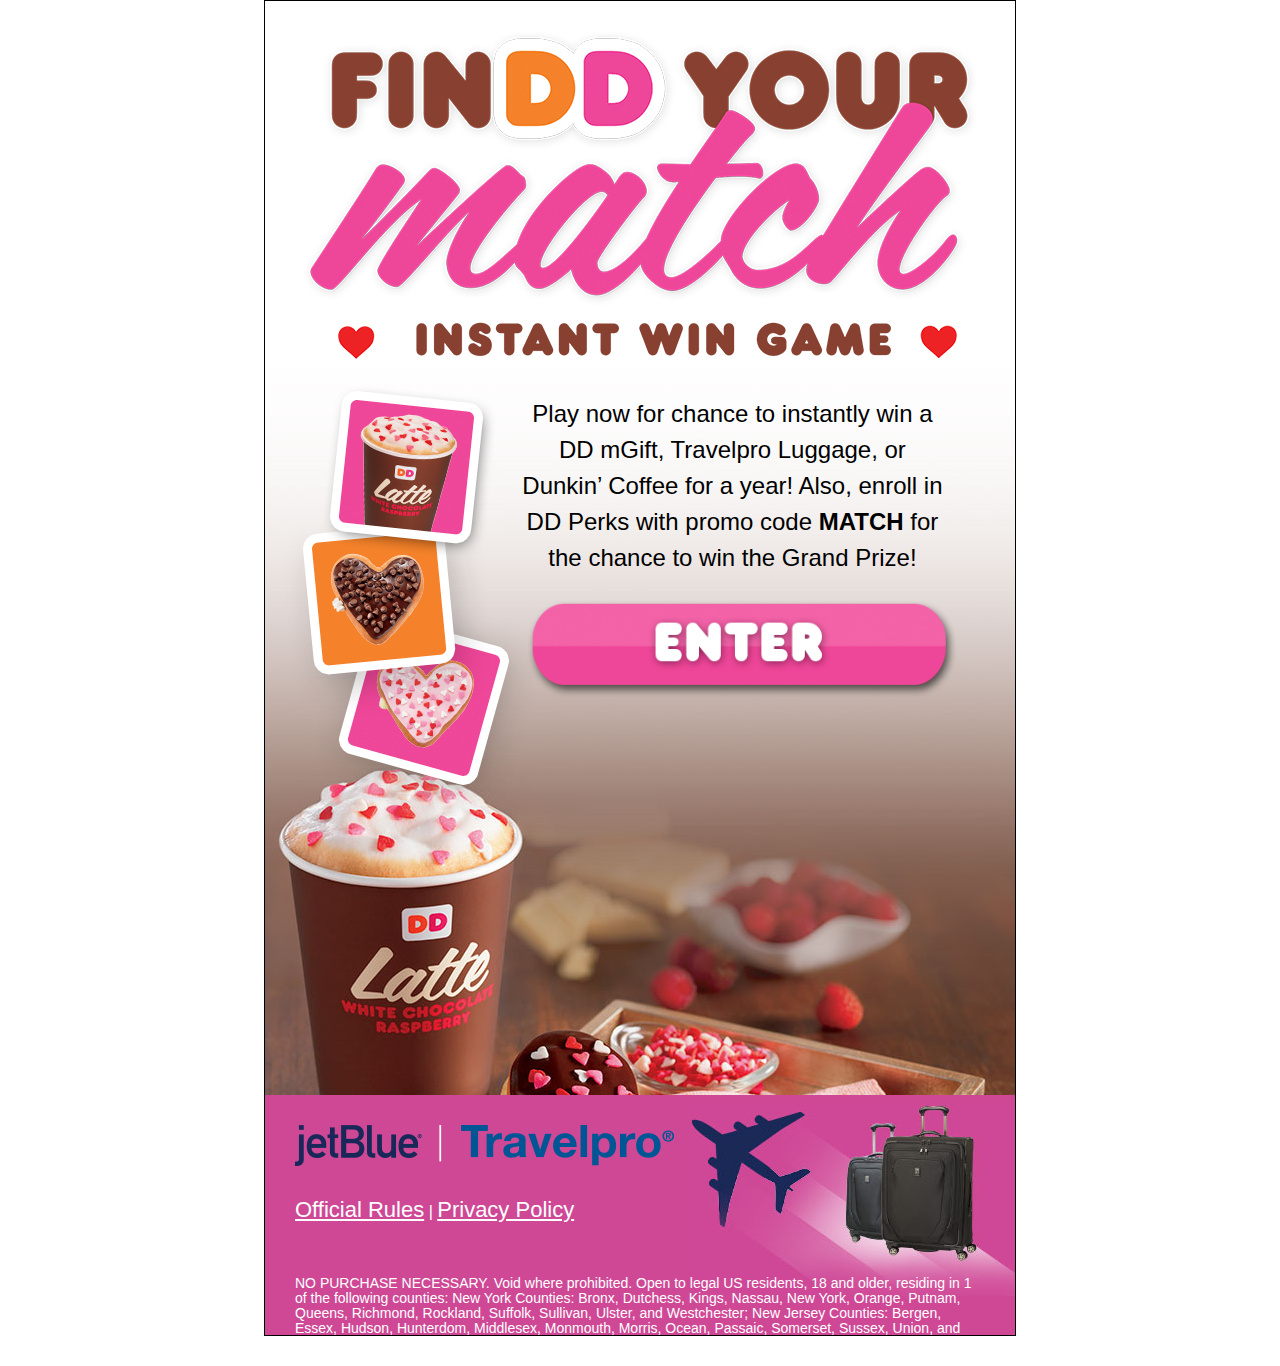
==== index.html @ 953c18d8 "landing page & framework complete" ====
<!DOCTYPE html>
<html>
	<head>
		<meta charset="utf-8">
		<meta http-equiv="X-UA-Compatible" content="IE=edge">
		<title>Dunkin' Donuts - Find Your Match</title>
		<meta name="description" content="">
		<!-- <meta name="viewport" content="width=device-width, initial-scale=1"> -->
		<meta name="viewport" content="width=750, maximum-scale=1">
		<link rel="stylesheet" href="css/styles.css">
	</head>
	<body>

		<!-- Content -->
		<div class="container landing">
			<div class="header">
				<img src="img/landing-header.png"/>
			</div>
			<div class="page-core">
				<div class="three-card"><img src="img/landing-3-card.png"/></div>
				<div class="landing-descript">
					<p>Play now for chance to instantly win a DD mGift, Travelpro Luggage, or Dunkin’ Coffee for a year! Also, enroll in DD Perks with promo code <b>MATCH</b> for the chance to win the Grand Prize!</p>
					<a href="#" class="enter-btn"><img src="img/landing-enterbtn.png"/></a>
				</div>
			</div>

			<div class="footer">
				<div class="travel-logos">
					<span><img src="img/jet-blue-logo.png"/></span>
					<span><img src="img/travelpro-logo.png"/></span>
				</div>
				<div class="suitcases">
					<img src="img/landing-luggage.jpg"/>
				</div>
				<div class="legal-links">
					<a href="#">Official Rules</a> |
					<a href="#">Privacy Policy</a>
				<p class="legal">
					NO PURCHASE NECESSARY. Void where prohibited. Open to legal US residents, 18 and older, residing in 1 of the following counties: New York Counties: Bronx, Dutchess, Kings, Nassau, New York, Orange, Putnam, Queens, Richmond, Rockland, Suffolk, Sullivan, Ulster, and Westchester; New Jersey Counties: Bergen, Essex, Hudson, Hunterdom, Middlesex, Monmouth, Morris, Ocean, Passaic, Somerset, Sussex, Union, and Warren; Connecticut Counties: Fairfield. Ends 2/28/15. For official rules, go to www.FinDDYourMatch.com. Sponsor: Dunkin' Brands Inc. 130 Royall St., Canton, MA 02021.
				</p>
			</div>
		</div>

		<!-- Load Scripts -->
		<script src="http://ajax.googleapis.com/ajax/libs/jquery/1.10.2/jquery.min.js"></script>
		<script src="js/vendors.js"></script>
		<script src="js/scripts.js"></script>

	</body>
</html>
---- css/styles.css ----
@charset "UTF-8";
/**
 * $VITAMINS
 * ==========================================================================
 */
/**
 * Vitamin B (Base)
 * --------------------------------------------------------------------------
 */
/**
 * $VARIABLES
 * ==========================================================================
 */
/**
 * Set global border-box? (True/False)
 * --------------------------------------------------------------------------
 * This will apply "*, *:before, *:after { box-sizing: border-box }" in
 * "_scaffolding.scss" if set to true, and is necessary if using Vitamin F.
 */
/**
 * Set global position relative? (True/False)
 * --------------------------------------------------------------------------
 * This will apply "*, *:before, *:after { position: relative }" in
 * "_scaffolding.scss" if set to true.
 */
/**
 * Base type configurations
 * --------------------------------------------------------------------------
 * Base font-size, line-height, and font-family for the project are 
 * defined on <html> in "_scaffolding.scss", based on the variables below.
 *
 * 1. Used as the denominator in calculating the REM of a all other 
 *    font-sizes that are defined using the "font-size" mixin, found in
 *	  "_mixins.scss".
 * 2. Used as a divisor in the same mixin as mentioned in (2) in order to 
 *    calculate the appropriate line-height for those font-sizes.
 */
/* 1 */
/* 2 */
/**
 * Utility font sizes
 * --------------------------------------------------------------------------
 * 1. Applied to "<small>" in "components/_smallprint.scss".
 * 2. Applied to ".lead" class, for slightly larger paragraphs in 
 *    "components/_paragraphs.scss".
 */
/* 1 */
/* 2 */
/**
 * Heading font sizes
 * --------------------------------------------------------------------------
 * All headings as well as "<hgroup>" are styled in "components/_headings.scss".
 */
/**
 * Base spacing units
 * --------------------------------------------------------------------------
 * This base spacing unit will be primarily used for bottom margins on most
 * base HTML elements. This is applied in the "components/_shared.scss" file.
 * The half spacing unit is primarily used for margins on floated objects
 * and form fields.
 */
/**
 * Grid variables
 * --------------------------------------------------------------------------
 * Variables relative to the Grid, starting with weather or not you want to
 * make it responsive.
 */
/**
 * Container widths (Sets max content width)
 */
/**
 * Gutter spacing for grid items
 */
/**
 * Breakpoints based on screen size
 */
/**
 * Base UI colors
 * --------------------------------------------------------------------------
 * This $ui-color is simply serving as a placeholder, and is not used.
 * Go ahead and start creating your projects own color pallette to be applied 
 * to your modifier classes.
 */
/**
 * $MIXINS
 * ==========================================================================
 * A handful of some very vital and helpful mixins for Vitamin CSS.
 */
/**
 * Clearfix
 * --------------------------------------------------------------------------
 */
/**
 * Font Size
 * --------------------------------------------------------------------------
 */
/**
 * Headings
 * --------------------------------------------------------------------------
 */
/**
 * Unstyled Lists
 * --------------------------------------------------------------------------
 */
/**
 * Vendor Prefixer
 * --------------------------------------------------------------------------
 */
/**
 * Animation Prefixer
 * --------------------------------------------------------------------------
 */
/**
 * Animation Prefixer
 * --------------------------------------------------------------------------
 */
/**
* Placeholder
* --------------------------------------------------------------------------
*/
/**
* Media Query
* --------------------------------------------------------------------------
*/
/**
 * $NORMALIZE
 * ==========================================================================
 */
/**
 * 1. Set default font family to sans-serif.
 * 2. Prevent iOS text size adjust after orientation change, without disabling
 *    user zoom.
 */
html {
  font-family: sans-serif;
  /* 1 */
  -ms-text-size-adjust: 100%;
  /* 2 */
  -webkit-text-size-adjust: 100%;
  /* 2 */
}

/**
 * Remove default margin.
 */
body {
  margin: 0;
}

/* HTML5 display definitions
   -------------------------------------------------------------------------- */
/**
 * Correct `block` display not defined in IE 8/9.
 */
article,
aside,
details,
figcaption,
figure,
footer,
header,
hgroup,
main,
nav,
section,
summary {
  display: block;
}

/**
 * 1. Correct `inline-block` display not defined in IE 8/9.
 * 2. Normalize vertical alignment of `progress` in Chrome, Firefox, and Opera.
 */
audio,
canvas,
progress,
video {
  display: inline-block;
  /* 1 */
  vertical-align: baseline;
  /* 2 */
}

/**
 * Prevent modern browsers from displaying `audio` without controls.
 * Remove excess height in iOS 5 devices.
 */
audio:not([controls]) {
  display: none;
  height: 0;
}

/**
 * Address `[hidden]` styling not present in IE 8/9.
 * Hide the `template` element in IE, Safari, and Firefox < 22.
 */
[hidden],
template {
  display: none;
}

/* Links
   -------------------------------------------------------------------------- */
/**
 * Remove the gray background color from active links in IE 10.
 */
a {
  background: transparent;
}

/**
 * Improve readability when focused and also mouse hovered in all browsers.
 */
a:active,
a:hover {
  outline: 0;
}

/* Text-level semantics
   -------------------------------------------------------------------------- */
/**
 * Address styling not present in IE 8/9, Safari 5, and Chrome.
 */
abbr[title] {
  border-bottom: 1px dotted;
}

/**
 * Address style set to `bolder` in Firefox 4+, Safari 5, and Chrome.
 */
b,
strong {
  font-weight: bold;
}

/**
 * Address styling not present in Safari 5 and Chrome.
 */
dfn {
  font-style: italic;
}

/**
 * Address variable `h1` font-size and margin within `section` and `article`
 * contexts in Firefox 4+, Safari 5, and Chrome.
 */
h1 {
  font-size: 2em;
  margin: 0.67em 0;
}

/**
 * Address styling not present in IE 8/9.
 */
mark {
  background: #ff0;
  color: #000;
}

/**
 * Address inconsistent and variable font size in all browsers.
 */
small {
  font-size: 80%;
}

/**
 * Prevent `sub` and `sup` affecting `line-height` in all browsers.
 */
sub,
sup {
  font-size: 75%;
  line-height: 0;
  position: relative;
  vertical-align: baseline;
}

sup {
  top: -0.5em;
}

sub {
  bottom: -0.25em;
}

/* Embedded content
   -------------------------------------------------------------------------- */
/**
 * Remove border when inside `a` element in IE 8/9.
 */
img {
  border: 0;
}

/**
 * Correct overflow displayed oddly in IE 9.
 */
svg:not(:root) {
  overflow: hidden;
}

/* Grouping content
   -------------------------------------------------------------------------- */
/**
 * Address margin not present in IE 8/9 and Safari 5.
 */
figure {
  margin: 1em 40px;
}

/**
 * Address differences between Firefox and other browsers.
 */
hr {
  box-sizing: content-box;
  height: 0;
}

/**
 * Contain overflow in all browsers.
 */
pre {
  overflow: auto;
}

/**
 * Address odd `em`-unit font size rendering in all browsers.
 */
code,
kbd,
pre,
samp {
  font-family: monospace, monospace;
  font-size: 1em;
}

/* Forms
   -------------------------------------------------------------------------- */
/**
 * Known limitation: by default, Chrome and Safari on OS X allow very limited
 * styling of `select`, unless a `border` property is set.
 */
/**
 * 1. Correct color not being inherited.
 *    Known issue: affects color of disabled elements.
 * 2. Correct font properties not being inherited.
 * 3. Address margins set differently in Firefox 4+, Safari 5, and Chrome.
 */
button,
input,
optgroup,
select,
textarea {
  color: inherit;
  /* 1 */
  font: inherit;
  /* 2 */
  margin: 0;
  /* 3 */
}

/**
 * Address `overflow` set to `hidden` in IE 8/9/10.
 */
button {
  overflow: visible;
}

/**
 * Address inconsistent `text-transform` inheritance for `button` and `select`.
 * All other form control elements do not inherit `text-transform` values.
 * Correct `button` style inheritance in Firefox, IE 8+, and Opera
 * Correct `select` style inheritance in Firefox.
 */
button,
select {
  text-transform: none;
}

/**
 * 1. Avoid the WebKit bug in Android 4.0.* where (2) destroys native `audio`
 *    and `video` controls.
 * 2. Correct inability to style clickable `input` types in iOS.
 * 3. Improve usability and consistency of cursor style between image-type
 *    `input` and others.
 */
button,
html input[type="button"],
input[type="reset"],
input[type="submit"] {
  -webkit-appearance: button;
  /* 2 */
  cursor: pointer;
  /* 3 */
}

/**
 * Re-set default cursor for disabled elements.
 */
button[disabled],
html input[disabled] {
  cursor: default;
}

/**
 * Remove inner padding and border in Firefox 4+.
 */
button::-moz-focus-inner,
input::-moz-focus-inner {
  border: 0;
  padding: 0;
}

/**
 * Address Firefox 4+ setting `line-height` on `input` using `!important` in
 * the UA stylesheet.
 */
input {
  line-height: normal;
}

/**
 * It's recommended that you don't attempt to style these elements.
 * Firefox's implementation doesn't respect box-sizing, padding, or width.
 *
 * 1. Address box sizing set to `content-box` in IE 8/9/10.
 * 2. Remove excess padding in IE 8/9/10.
 */
input[type="checkbox"],
input[type="radio"] {
  box-sizing: border-box;
  /* 1 */
  padding: 0;
  /* 2 */
}

/**
 * Fix the cursor style for Chrome's increment/decrement buttons. For certain
 * `font-size` values of the `input`, it causes the cursor style of the
 * decrement button to change from `default` to `text`.
 */
input[type="number"]::-webkit-inner-spin-button,
input[type="number"]::-webkit-outer-spin-button {
  height: auto;
}

/**
 * 1. Address `appearance` set to `searchfield` in Safari 5 and Chrome.
 * 2. Address `box-sizing` set to `border-box` in Safari 5 and Chrome
 *    (include `-moz` to future-proof).
 */
input[type="search"] {
  -webkit-appearance: textfield;
  /* 1 */
  /* 2 */
  box-sizing: content-box;
}

/**
 * Remove inner padding and search cancel button in Safari and Chrome on OS X.
 * Safari (but not Chrome) clips the cancel button when the search input has
 * padding (and `textfield` appearance).
 */
input[type="search"]::-webkit-search-cancel-button,
input[type="search"]::-webkit-search-decoration {
  -webkit-appearance: none;
}

/**
 * Define consistent border, margin, and padding.
 */
fieldset {
  border: 1px solid #c0c0c0;
  margin: 0 2px;
  padding: 0.35em 0.625em 0.75em;
}

/**
 * 1. Correct `color` not being inherited in IE 8/9.
 * 2. Remove padding so people aren't caught out if they zero out fieldsets.
 */
legend {
  border: 0;
  /* 1 */
  padding: 0;
  /* 2 */
}

/**
 * Remove default vertical scrollbar in IE 8/9.
 */
textarea {
  overflow: auto;
}

/**
 * Don't inherit the `font-weight` (applied by a rule above).
 * NOTE: the default cannot safely be changed in Chrome and Safari on OS X.
 */
optgroup {
  font-weight: bold;
}

/* Tables
   -------------------------------------------------------------------------- */
/**
 * Remove most spacing between table cells.
 */
table {
  border-collapse: collapse;
  border-spacing: 0;
}

td,
th {
  padding: 0;
}

/**
 * $RESET
 * ==========================================================================
 * An extended reset beyond normalize that clears more default browser 
 * stylings in order to provide a truely clean slate. I highly recommend 
 * reading through normalize, so you have a good understanding of everything
 * it effects.
 */
/**
 * Shared Reset
 * --------------------------------------------------------------------------
 * Reset margins and paddings on all base html elements, as we define margins
 * ourselves with @base-spacing-unit in the base config file, padding else
 * where as needed.
 */
h1, h2, h3, h4, h5, h6,
p, blockquote, pre,
dl, dd, ol, ul,
form, fieldset, legend,
table, th, td, caption,
hr {
  margin: 0;
  padding: 0;
}

/**
 * Horizontal Rule Reset
 * --------------------------------------------------------------------------
 * Horizontal rules by default are an element with no height, "border-top:#000"
 * and "border-bottom:#fff". We remove the white border for a cleaner "flat"
 * look.
 */
hr {
  border-bottom: none;
}

/**
 * Iframe Reset
 * --------------------------------------------------------------------------
 * Remove default borders on iframe, as it just makes for a
 * cleaner default.
 */
iframe {
  border: 0;
}

/**
 * Fieldset Reset
 * --------------------------------------------------------------------------
 * 1. Ensure it behaves more like a standard block element.
 * 2. Remove border for a cleaner defualt.
 */
fieldset {
  min-width: 0;
  /* 1 */
  border: 0;
  /* 2 */
}

/**
 * Suppress the focus outline on links that cannot be accessed via keyboard.
 * This prevents an unwanted focus outline from appearing around elements that
 * might still respond to pointer events.
 */
[tabindex="-1"]:focus {
  outline: none !important;
}

/**
 * $SCAFFOLDING
 * ==========================================================================
 * Here are any base styles added to all elements (*), <html> or <body>.
 * If adding a background image or color to the body, I'd suggest doing
 * that here as well.
 */
html {
  font: 1em/1.5 sans-serif;
  overflow-y: scroll;
  min-height: 100%;
}

body {
  /* Body Styles */
}

*, *:before, *:after {
  -ms-box-sizing: border-box;
  -o-box-sizing: border-box;
  box-sizing: border-box;
}

*, *:before, *:after {
  position: relative;
}

/**
 * Vitamin E (Elements)
 * --------------------------------------------------------------------------
 */
/**
 * $BUTTONS
 * ==========================================================================
 * The button classes are best applied to links, buttons, and submit inputs.
 * These components can be used in forms, as calls to action, or as part of the
 * general UI.
 *
 *	Recommended use:
 *
 *	<a class="button [button--modifier]" role="button" href="[url]">Button text</a>
 *	<button class="button [button--modifier]" type="submit">Button text</button>
 *	<input class="button [button--modifier]" type="submit" value="Button text">
 */
/**
 * Base Button
 * --------------------------------------------------------------------------
 * This boilerplate button class provides somewhat of a reset, so that
 * the ".button" class can look the same on links, buttons, and submit inputs.
 * It also serves as some very base styling. This shouldn't need any changes.
 * Instead, one should build off this boilerplate button with style modifiers
 * like shown in the above examples.
 */
.button {
  display: inline-block;
  border: none;
  margin: 0;
  white-space: nowrap;
  font-family: inherit;
  line-height: normal;
  text-decoration: none;
  text-align: center;
  vertical-align: middle;
  cursor: pointer;
  -webkit-user-select: none;
  -moz-user-select: none;
  -ms-user-select: none;
  -o-user-select: none;
  user-select: none;
  /* UI States */
}
.button:hover, .button:active, .button:focus {
  text-decoration: none;
  outline: none;
}
.button:-moz-focus-inner {
  border: 0;
  padding: 0;
}
.button:disabled, .button.disabled {
  cursor: default;
}

/**
 * Button Sizes
 * --------------------------------------------------------------------------
 * Place your button size modifiers here. Below are a few examples of some
 * modifiers that I use, but feel free to delete these and create your own.
 * Notice, I redifine the ".button" class giving it a default sizing.
 */
.button {
  font-size: 16px;
  padding: 12px 48px;
}

/**
* Button Functions
* --------------------------------------------------------------------------
* Place styles in the same fashion as button sizes here for various button
* functions. Such as ".button--success" or ".button--error".
*/
/**
* Button Aesthetics
* --------------------------------------------------------------------------
* Place styles in the same fashion as button sizes here for various generic
* button styles, of which might include base ui colors you set in the base
* "_variables.scss" file. Again, below is a common way I would go about it, but
* feel free to delete this and create your own. Notice, I redifine the 
* ".button" class giving it a default aesthetics.
*/
.button {
  background-color: #B4D455;
}

/**
 * $FIGURE
 * --------------------------------------------------------------------------
 * Needs testing... Not done.
 */
figure {
  clear: both;
}
figure img, figure embed, figure iframe {
  display: block;
  margin: auto;
  max-width: 100%;
}
figure figcaption {
  width: 100%;
  font-size: 12px;
  font-size: 0.75rem;
  line-height: 2;
  text-align: center;
  margin-top: 12px;
}

.figure--left {
  float: left;
  margin-right: 24px;
  margin-bottom: 24px;
}

.figure--right {
  float: right;
  margin-bottom: 24px;
  margin-left: 24px;
}

.figure--split-caption-left > * {
  float: right;
}
.figure--split-caption-left img, .figure--split-caption-left embed, .figure--split-caption-left iframe {
  width: 70%;
}
.figure--split-caption-left figcaption {
  width: 30%;
  padding-right: 12px;
}

.figure--split-caption-right > * {
  float: left;
}
.figure--split-caption-right img, .figure--split-caption-right embed, .figure--split-caption-right iframe {
  width: 70%;
}
.figure--split-caption-right figcaption {
  width: 30%;
  padding-right: 12px;
}

/**
 * $CODE
 * ==========================================================================
 */
/**
 * Pre Wrap
 * --------------------------------------------------------------------------
 * Use the <pre> tag to wrap your code in as a block. Alter this to your needs.
 * Also, Use an explicit font stack to ensure browsers render correct
 * `line-height`.
 */
pre {
  overflow: auto;
  /* Add your paddings and background color */
}
pre:mark {
  background: none;
  border-bottom: 1px solid;
  color: inherit;
}

/**
 * Base Code
 * --------------------------------------------------------------------------
 *	Base styles for the <code> element.
 */
/**
 * Code Comments
 * --------------------------------------------------------------------------
 * Apply comments inside your code like so...
 *	
 *	<code>&lt;/div&gt;<span class=code-comment>&lt;!-- /wrapper --&gt;</span></code>
 *
 */
.code-comment {
  opacity: 0.75;
  filter: alpha(opacity=75);
}

/**
 * $FORMS
 * ==========================================================================
 * For forms we supply a base class structure, and a very minimal amount of
 * layout styling. For a greater ability to manipulate the way your forms
 * layout, including fluid inline forms, check out Vitamin A (Arrange).
 */
/**
 * Form Scaffolding
 * --------------------------------------------------------------------------
 * These are some base styles and resets on input type to allow for cleaner
 * consistant styling on modifier classes.
 */
.form {
  /* Custom Form Styles */
}

.form__item {
  margin-bottom: 12px;
  margin-bottom: 0.75rem;
}

/**
 * Form Control
 * --------------------------------------------------------------------------
 * The form control class is the base class that drives the styling on 90% of
 * of form elements, and should be applied directly to inputs, textareas, and
 * selects. See the example of usage below...
 *
 *	<div class="form__item">
 *      <label>
 *          <strong>Name</strong>
 *          <input class="form-control" id="name" placeholder="Name">
 *      </label>
 *  </div>
 *
 */
.form-control {
  /* Base and Resets */
  display: block;
  width: 100%;
  outline: none;
  line-height: normal;
  /* Form Element Aesthetics Here */
}

/**
 * Form Type
 * --------------------------------------------------------------------------
 * Modify styling of verious type elements here. Currently we have set labels
 * and legends to behave more like headers.
 */
label,
legend {
  display: block;
  width: 100%;
}

/**
 * Misc Resets
 * --------------------------------------------------------------------------
 * These are some miscellaneous resets that may not have the form-control class
 * applied to them.
 *
 * 1. Removes firefox select dropdown arrow. 
 * 2. Display block for content form flow, and making sure labels stack over inputs.
 * 3. Position radios and checkboxes better.
 */
select {
  /* 1 */
  -webkit-appearance: none;
  -moz-appearance: none;
  -ms-appearance: none;
  -o-appearance: none;
  appearance: none;
  text-indent: 0.01px;
  text-overflow: '';
}

input[type="file"],
input[type="range"] {
  /* 2 */
  display: block;
}

input[type="range"] {
  /* 2 */
  width: 100%;
}

input[type="radio"],
input[type="checkbox"] {
  /* 3 */
  margin: 4px 0 0;
  margin-top: 1px \9;
  line-height: normal;
}

/**
 * $HEADINGS
 * ==========================================================================
 */
/**
 * Heading Sizes
 * --------------------------------------------------------------------------
 * Here we are using the font-size mixin to not only set the appropriate REM
 * font size based on the PX size provided in the config file, but also to 
 * achieve the appropriate line-height. See "_mixins.scss" for a better look.
 */
h1, .h1 {
  font-size: 36px;
  font-size: 2.25rem;
  line-height: 1.33333;
}

h2, .h2 {
  font-size: 30px;
  font-size: 1.875rem;
  line-height: 1.6;
}

h3, .h3 {
  font-size: 24px;
  font-size: 1.5rem;
  line-height: 1;
}

h4, .h4 {
  font-size: 20px;
  font-size: 1.25rem;
  line-height: 1.2;
}

h5, .h5 {
  font-size: 16px;
  font-size: 1rem;
  line-height: 1.5;
}

h6, .h6 {
  font-size: 14px;
  font-size: 0.875rem;
  line-height: 1.71429;
}

/**
 * Heading Groups
 * --------------------------------------------------------------------------
 * Here, we remove heading margins when inside a header group so they stack
 * nicely. The heading group contains its' own margin, which is set in the
 * shared file. 
 *
 * Note: We are using the headings mixin to select all headers in one swoop.
 */
hgroup h1, hgroup .hgroup h1, .hgroup hgroup h1, hgroup h2, hgroup .hgroup h2, .hgroup hgroup h2, hgroup h3, hgroup .hgroup h3, .hgroup hgroup h3, hgroup h4, hgroup .hgroup h4, .hgroup hgroup h4, hgroup h5, hgroup .hgroup h5, .hgroup hgroup h5, hgroup h6, hgroup .hgroup h6, .hgroup hgroup h6, .hgroup h1, .hgroup h2, .hgroup h3, .hgroup h4, .hgroup h5, .hgroup h6 {
  margin-bottom: 0;
}

/**
 * $ICONS
 * ==========================================================================
 * Define your icon font families here, and define whatever classes hook them in.
 */
/**
 * $IMAGES
 * ==========================================================================
 */
/**
 * Fluid Images
 * --------------------------------------------------------------------------
 * 1. Default images to be fluid in width.
 * 2. Non-fluid images if you specify `width` and/or `height` attributes.
 */
img {
  max-width: 100%;
  /* 1 */
}

img[width],
img[height] {
  max-width: none;
  /* 2 */
}

/**
 * Image Aesthetics
 * --------------------------------------------------------------------------
 * Place any image modifier classes here that might change the aethetics of
 * and image.
 * IE. an ".img--round" class that adds a border-radius.
 */
/**
 * Image Floating
 * --------------------------------------------------------------------------
 * Float images right, left, or center with the below classes.
 */
.img--right {
  float: right;
  margin-bottom: 24px;
  margin-left: 24px;
}

.img--left {
  float: left;
  margin-right: 24px;
  margin-bottom: 24px;
}

.img--center {
  display: block;
  margin-right: auto;
  margin-bottom: 24px;
  margin-left: auto;
}

/**
 * $LINKS
 * --------------------------------------------------------------------------
 * Set styling to your basic anchors below. By default we have removed the
 * underline text decoration for a cleaner default.
 */
a {
  text-decoration: none;
}

/**
 * $LISTS
 * ==========================================================================
 */
/**
 * Set left margin on lists.
 */
ul, ol, dd {
  margin-left: 24px;
  margin-left: 1.5rem;
}

/**
 * Remove vertical spacing from nested lists.
 */
li > ul,
li > ol, li:last-child {
  margin-bottom: 0;
}

/**
 * Simple utility class (list reset) to add when you want an unstyled list.
 *
 * I would reccomend adding the mixin to any unique modules you are building, 
 * rather than adding the utility class to your markup. Notice with this mixin,
 * setting $margin-bottom to true will keep the usual bottom margin. If taking 
 * a list outside the usual content flow, you can set this to false for an 
 * extended reset.
 */
.lr {
  list-style: none;
  margin-left: 0;
}

/**
 * $PARAGRAPHS
 * ==========================================================================
 * The paragraph styles are set entirely through inheriting base styles set
 * on the HTML element in the scaffolding file and the margin applied in
 * the shared file. As such, this file is primarily for paragraph modifiers.
 */
/**
 * Paragraph Lead
 * --------------------------------------------------------------------------
 * A paragraph modifier class for a slightly larger font-size, usually used
 * on the first paragraph of a section.
 */
.lead {
  font-size: 20px;
  font-size: 1.25rem;
  line-height: 1.2;
}

/**
 * $QUOTES
 * ==========================================================================
 */
/**
 *
   <blockquote>
       <p>Insanity: doing the same thing over and over again and expecting
       different results.</p>
       <b class=source>Albert Einstein</b>
   </blockquote>
 *
 */
blockquote {
  /**
   * .4em is roughly equal to the width of the opening “ that we wish to hang.
   */
  text-indent: -0.41em;
  margin-left: 0.41em;
}
blockquote p:last-of-type {
  margin-bottom: 0;
}

.source {
  display: block;
  text-indent: 0;
}
.source:before {
  content: "\2014";
}

/**
 * $RULES
 * ==========================================================================
 */
/**
 * Base Horizontal Rule
 * --------------------------------------------------------------------------
 * 1. Set base margin minus 1px to counter borders (Normally this would be 2px,
 *    but we've removed the usual bottom border in the "base/_reset.scss" file).
 * 2. Center rule, in the case a modifier or utility class reduces the width.
 */
hr {
  margin-bottom: 23px;
  /* 1 */
  margin-bottom: 1.4375rem;
  /* 1 */
  margin-left: auto;
  /* 2 */
  margin-right: auto;
  /* 2 */
}

/**
 * $SHARED
 * ==========================================================================
 * Below are a handful of styles applied to many core content elements.
 */
/**
 * Bottom Margins (Vertical Spacing)
 * --------------------------------------------------------------------------
 * Set a new global bottom margin to key content elements to achieve the ideal
 * vertical rythm.
 */
h1, h2, h3, h4, h5, h6, hgroup,
ul, ol, dl,
blockquote, p, address,
table,
fieldset, figure,
pre,
.h1, .h2, .h3, .h4, .h5, .h6, .hgroup {
  margin-bottom: 24px;
  margin-bottom: 1.5rem;
}

/**
 * $SMALLPRINT
 * ==========================================================================
 */
small,
.small {
  font-size: 12px;
  font-size: 0.75rem;
  line-height: 2;
}

/**
 * $TABLES
 * ==========================================================================
 * We have a lot at our disposal for making very complex table constructs, e.g.:
 *
 *	<table class="table--bordered  table--striped  table--data">
 *	   <colgroup>
 *	       <col class=t10>
 *	       <col class=t10>
 *	       <col class=t10>
 *	       <col>
 *	   </colgroup>
 *	   <thead>
 *	       <tr>
 *	           <th colspan=3>Foo</th>
 *	           <th>Bar</th>
 *	       </tr>
 *	       <tr>
 *	           <th>Lorem</th>
 *	           <th>Ipsum</th>
 *	           <th class=numerical>Dolor</th>
 *	           <th>Sit</th>
 *	       </tr>
 *	   </thead>
 *	   <tbody>
 *	       <tr>
 *	           <th rowspan=3>Sit</th>
 *	           <td>Dolor</td>
 *	           <td class=numerical>03.788</td>
 *	           <td>Lorem</td>
 *	       </tr>
 *	       <tr>
 *	           <td>Dolor</td>
 *	           <td class=numerical>32.210</td>
 *	           <td>Lorem</td>
 *	       </tr>
 *	       <tr>
 *	           <td>Dolor</td>
 *	           <td class=numerical>47.797</td>
 *	           <td>Lorem</td>
 *	       </tr>
 *	       <tr>
 *	           <th rowspan=2>Sit</th>
 *	           <td>Dolor</td>
 *	           <td class=numerical>09.640</td>
 *	           <td>Lorem</td>
 *	       </tr>
 *	       <tr>
 *	           <td>Dolor</td>
 *	           <td class=numerical>12.117</td>
 *	           <td>Lorem</td>
 *	       </tr>
 *	   </tbody>
 *	</table>
 *
 */
table {
  width: 100%;
}

th,
td {
  padding: 6px;
  text-align: left;
}
@media screen and (min-width: 480px) {
  th,
  td {
    padding: 12px;
  }
}

/**
 * Cell alignment
 * --------------------------------------------------------------------------
 */
[colspan] {
  text-align: center;
}

[colspan="1"] {
  text-align: left;
}

[rowspan] {
  vertical-align: middle;
}

[rowspan="1"] {
  vertical-align: top;
}

.numerical {
  text-align: right;
}

/**
 * In the HTML above we see several `col` elements with classes whose numbers
 * represent a percentage width for that column. We leave one column free of a
 * class so that column can soak up the effects of any accidental breakage in
 * the table.
 */
.t5 {
  width: 5%;
}

.t10 {
  width: 10%;
}

.t12 {
  width: 12.5%;
}

/* 1/8 */
.t15 {
  width: 15%;
}

.t20 {
  width: 20%;
}

.t25 {
  width: 25%;
}

/* 1/4 */
.t30 {
  width: 30%;
}

.t33 {
  width: 33.333%;
}

/* 1/3 */
.t35 {
  width: 35%;
}

.t37 {
  width: 37.5%;
}

/* 3/8 */
.t40 {
  width: 40%;
}

.t45 {
  width: 45%;
}

.t50 {
  width: 50%;
}

/* 1/2 */
.t55 {
  width: 55%;
}

.t60 {
  width: 60%;
}

.t62 {
  width: 62.5%;
}

/* 5/8 */
.t65 {
  width: 65%;
}

.t66 {
  width: 66.666%;
}

/* 2/3 */
.t70 {
  width: 70%;
}

.t75 {
  width: 75%;
}

/* 3/4*/
.t80 {
  width: 80%;
}

.t85 {
  width: 85%;
}

.t87 {
  width: 87.5%;
}

/* 7/8 */
.t90 {
  width: 90%;
}

.t95 {
  width: 95%;
}

/**
 * Bordered Tables
 * --------------------------------------------------------------------------
 */
.table--bordered th,
.table--bordered td {
  border: 1px solid;
}
.table--bordered th:empty,
.table--bordered td:empty {
  border: none;
}
.table--bordered thead tr:last-child th {
  border-bottom-width: 2px;
}
.table--bordered tbody tr th:last-of-type {
  border-right-width: 2px;
}

/**
 * Striped Tables
 * --------------------------------------------------------------------------
 */
.table--striped tbody tr:nth-of-type(odd) {
  background-color: #ffc;
  /* Override this color in your theme stylesheet */
}

/**
 * Data Tables
 * --------------------------------------------------------------------------
 */
.table--data {
  font: 12px/1.5 sans-serif;
}

/**
 * Vitamin U (Utilities)
 * --------------------------------------------------------------------------
 */
/**
 * $GRID
 * ==========================================================================
 */
.container {
  box-sizing: content-box;
  max-width: 750px;
  margin: 0 auto;
  padding: 0 20px;
}
@media only screen and (max-width: 1024px) {
  .container {
    width: 768px;
  }
}
@media only screen and (max-width: 768px) {
  .container {
    width: 100%;
  }
}

.grid {
  display: block;
  margin: 0 auto;
  font-size: 0;
  margin-left: -20px;
}
.grid .grid {
  padding: 0;
}
.grid.grid--gutterless {
  padding-left: 10px;
  margin-left: 0;
}
.grid.grid--gutterless .grid__item {
  padding: 0;
}

.grid__item {
  display: inline-block;
  font-size: 1rem;
  margin: 0;
  padding-left: 20px;
  text-align: left;
  vertical-align: top;
}

.grid--block {
  margin-bottom: 20px;
}

/**
 * $WIDTHS
 * ==========================================================================
 * Sizes in human readable format. These are used in conjunction with other
 * objects and abstractions, most commonly the grid system.
 *
 * We have a mixin to generate our widths and their breakpoint-specific
 * variations.
 */
.span-12 {
  width: 100%;
}

.span-11 {
  width: 91.666667%;
}

.span-10 {
  width: 83.333333%;
}

.span-9 {
  width: 75%;
}

.span-8 {
  width: 66.666667%;
}

.span-7 {
  width: 58.333333%;
}

.span-6 {
  width: 50%;
}

.span-5 {
  width: 41.666667%;
}

.span-4 {
  width: 33.333333%;
}

.span-3 {
  width: 25%;
}

.span-2 {
  width: 16.666667%;
}

.span-1 {
  width: 8.3333333%;
}

/**
 * If you have set responsive to true in "arrange/_config.scss" then you now have
 * access to these classes. You can define at which breakpoint you’d like an
 * element to be a certain size, e.g.:
 *
 * `<div class="grid__item  one-quarter  lap-one-half  palm-one-whole"> ... </div>`
 *
 * This would create a "div" that, at "desktop" sizes, takes up a quarter of the
 * horizontal space, a half of that space at "tablet" sizes, and goes full width
 * at "mobile" sizes.
 */
@media only screen and (max-width: 768px) {
  .palm-span-12 {
    width: 100%;
  }

  .palm-span-11 {
    width: 91.666667%;
  }

  .palm-span-10 {
    width: 83.333333%;
  }

  .palm-span-9 {
    width: 75%;
  }

  .palm-span-8 {
    width: 66.666667%;
  }

  .palm-span-7 {
    width: 58.333333%;
  }

  .palm-span-6 {
    width: 50%;
  }

  .palm-span-5 {
    width: 41.666667%;
  }

  .palm-span-4 {
    width: 33.333333%;
  }

  .palm-span-3 {
    width: 25%;
  }

  .palm-span-2 {
    width: 16.666667%;
  }

  .palm-span-1 {
    width: 8.3333333%;
  }
}
@media only screen and (max-width: 1024px) {
  .lap-span-12 {
    width: 100%;
  }

  .lap-span-11 {
    width: 91.666667%;
  }

  .lap-span-10 {
    width: 83.333333%;
  }

  .lap-span-9 {
    width: 75%;
  }

  .lap-span-8 {
    width: 66.666667%;
  }

  .lap-span-7 {
    width: 58.333333%;
  }

  .lap-span-6 {
    width: 50%;
  }

  .lap-span-5 {
    width: 41.666667%;
  }

  .lap-span-4 {
    width: 33.333333%;
  }

  .lap-span-3 {
    width: 25%;
  }

  .lap-span-2 {
    width: 16.666667%;
  }

  .lap-span-1 {
    width: 8.3333333%;
  }
}
@media only screen and (min-width: 1024px) {
  .desk-span-12 {
    width: 100%;
  }

  .desk-span-11 {
    width: 91.666667%;
  }

  .desk-span-10 {
    width: 83.333333%;
  }

  .desk-span-9 {
    width: 75%;
  }

  .desk-span-8 {
    width: 66.666667%;
  }

  .desk-span-7 {
    width: 58.333333%;
  }

  .desk-span-6 {
    width: 50%;
  }

  .desk-span-5 {
    width: 41.666667%;
  }

  .desk-span-4 {
    width: 33.333333%;
  }

  .desk-span-3 {
    width: 25%;
  }

  .desk-span-2 {
    width: 16.666667%;
  }

  .desk-span-1 {
    width: 8.3333333%;
  }
}
/**
 * Vitamin M (Modules)
 * --------------------------------------------------------------------------
 */
/**
 * $MASTHEAD
 * ==========================================================================
 * Masthead is used as the top section on pages, typically containing the 
 * page title.
 */
/**
 * $NAVBAR
 * ==========================================================================
 * This is the main navbar shown at the top of the page.
 */
/**
 * $INTERLUDE
 * ==========================================================================
 * This is a typically a break in the content where useful information is
 * placed.
 */
/**
 * Vitamin L (Layouts)
 * --------------------------------------------------------------------------
 */
/**
 * $LANDING
 * ==========================================================================
 * This is a placeholder and example for a view.
 */
.container {
  background: url("../img/template-landing.jpg") no-repeat;
  background: url("../img/main-bg.jpg") no-repeat center bottom;
  border: thin black solid;
  height: 1334px;
  width: 750px;
  padding: 0;
}

.header {
  text-align: center;
  margin-top: 30px;
}

.page-core .three-card {
  display: inline-block;
  margin: 20px;
  margin-right: 0px;
  vertical-align: top;
}
.page-core .landing-descript {
  display: inline-block;
  color: black;
  font-family: Helvetica, Arial, sans-serif;
  font-size: 24px;
  width: 420px;
  vertical-align: top;
  margin-top: 30px;
  text-align: center;
  margin-left: -25px;
  width: 430px;
}
.page-core .enter-btn {
  margin-left: 10px;
}

.footer {
  background-color: #cf4896;
  height: 240px;
  color: white;
  position: absolute;
  bottom: 0px;
  padding: 30px;
}
.footer .travel-logos {
  margin-bottom: 20px;
  display: inline-block;
  vertical-align: top;
}
.footer .travel-logos span {
  margin: 5px 15px 5px 0px;
}
.footer .suitcases {
  position: absolute;
  right: 0px;
  top: 10px;
}
.footer .legal-links a {
  color: white;
  font-size: 22px;
  text-decoration: underline;
}
.footer .legal {
  font-size: 14px;
  line-height: 15px;
  margin-top: 50px;
}

/*# sourceMappingURL=styles.css.map */
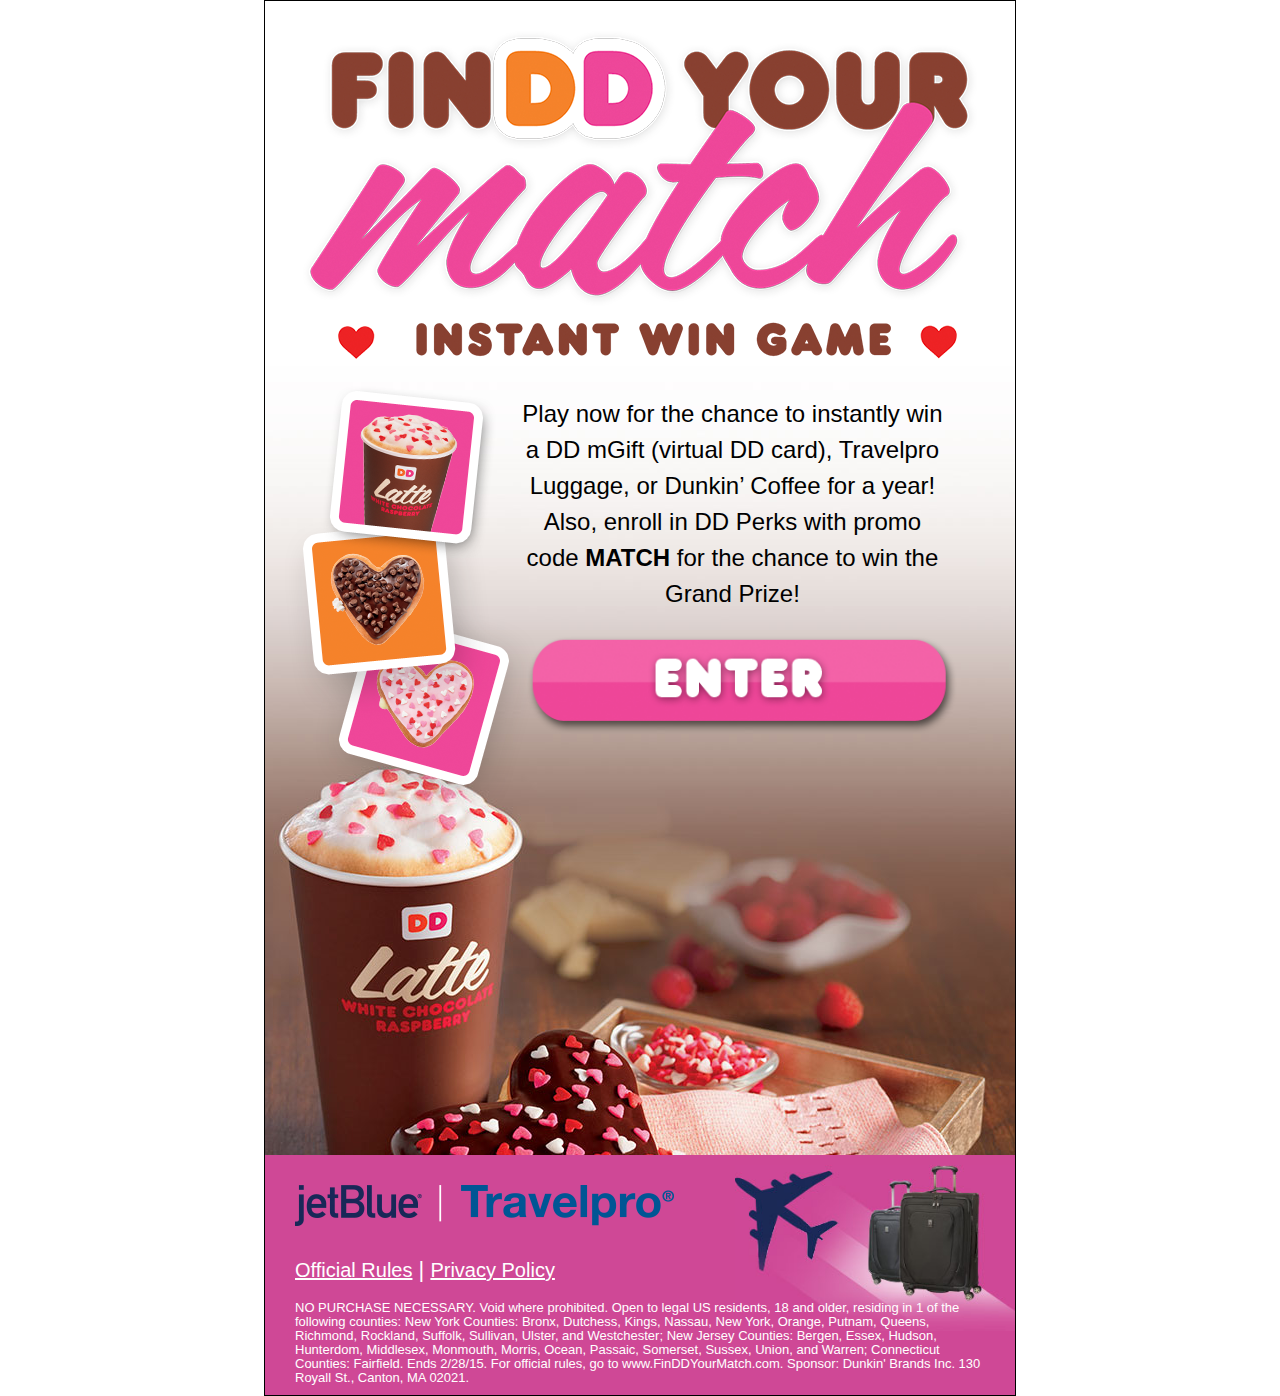
==== commit ef90f455: "copy edit" ====
--- a/index.html
+++ b/index.html
@@ -19,7 +19,7 @@
 			<div class="page-core">
 				<div class="three-card"><img src="img/landing-3-card.png"/></div>
 				<div class="landing-descript">
-					<p>Play now for chance to instantly win a DD mGift, Travelpro Luggage, or Dunkin’ Coffee for a year! Also, enroll in DD Perks with promo code <b>MATCH</b> for the chance to win the Grand Prize!</p>
+					<p>Play now for the chance to instantly win a DD mGift (virtual DD card), Travelpro Luggage, or Dunkin’ Coffee for a year! Also, enroll in DD Perks with promo code <b>MATCH</b> for the chance to win the Grand Prize!</p>
 					<a href="#" class="enter-btn"><img src="img/landing-enterbtn.png"/></a>
 				</div>
 			</div>
--- a/css/styles.css
+++ b/css/styles.css
@@ -1706,10 +1706,9 @@
  * This is a placeholder and example for a view.
  */
 .container {
-  background: url("../img/template-landing.jpg") no-repeat;
-  background: url("../img/main-bg.jpg") no-repeat center bottom;
+  background-color: white;
   border: thin black solid;
-  height: 1334px;
+  height: 1394px;
   width: 750px;
   padding: 0;
 }
@@ -1719,6 +1718,10 @@
   margin-top: 30px;
 }
 
+.page-core {
+  background: url("../img/main-bg.jpg") no-repeat center bottom;
+  height: 968px;
+}
 .page-core .three-card {
   display: inline-block;
   margin: 20px;
@@ -1761,16 +1764,20 @@
   position: absolute;
   right: 0px;
   top: 10px;
+  width: 280px;
+}
+.footer .legal-links {
+  font-size: 22px;
 }
 .footer .legal-links a {
   color: white;
-  font-size: 22px;
+  font-size: 20px;
   text-decoration: underline;
 }
 .footer .legal {
-  font-size: 14px;
-  line-height: 15px;
-  margin-top: 50px;
+  font-size: 13px;
+  line-height: 14px;
+  margin-top: 15px;
 }
 
 /*# sourceMappingURL=styles.css.map */